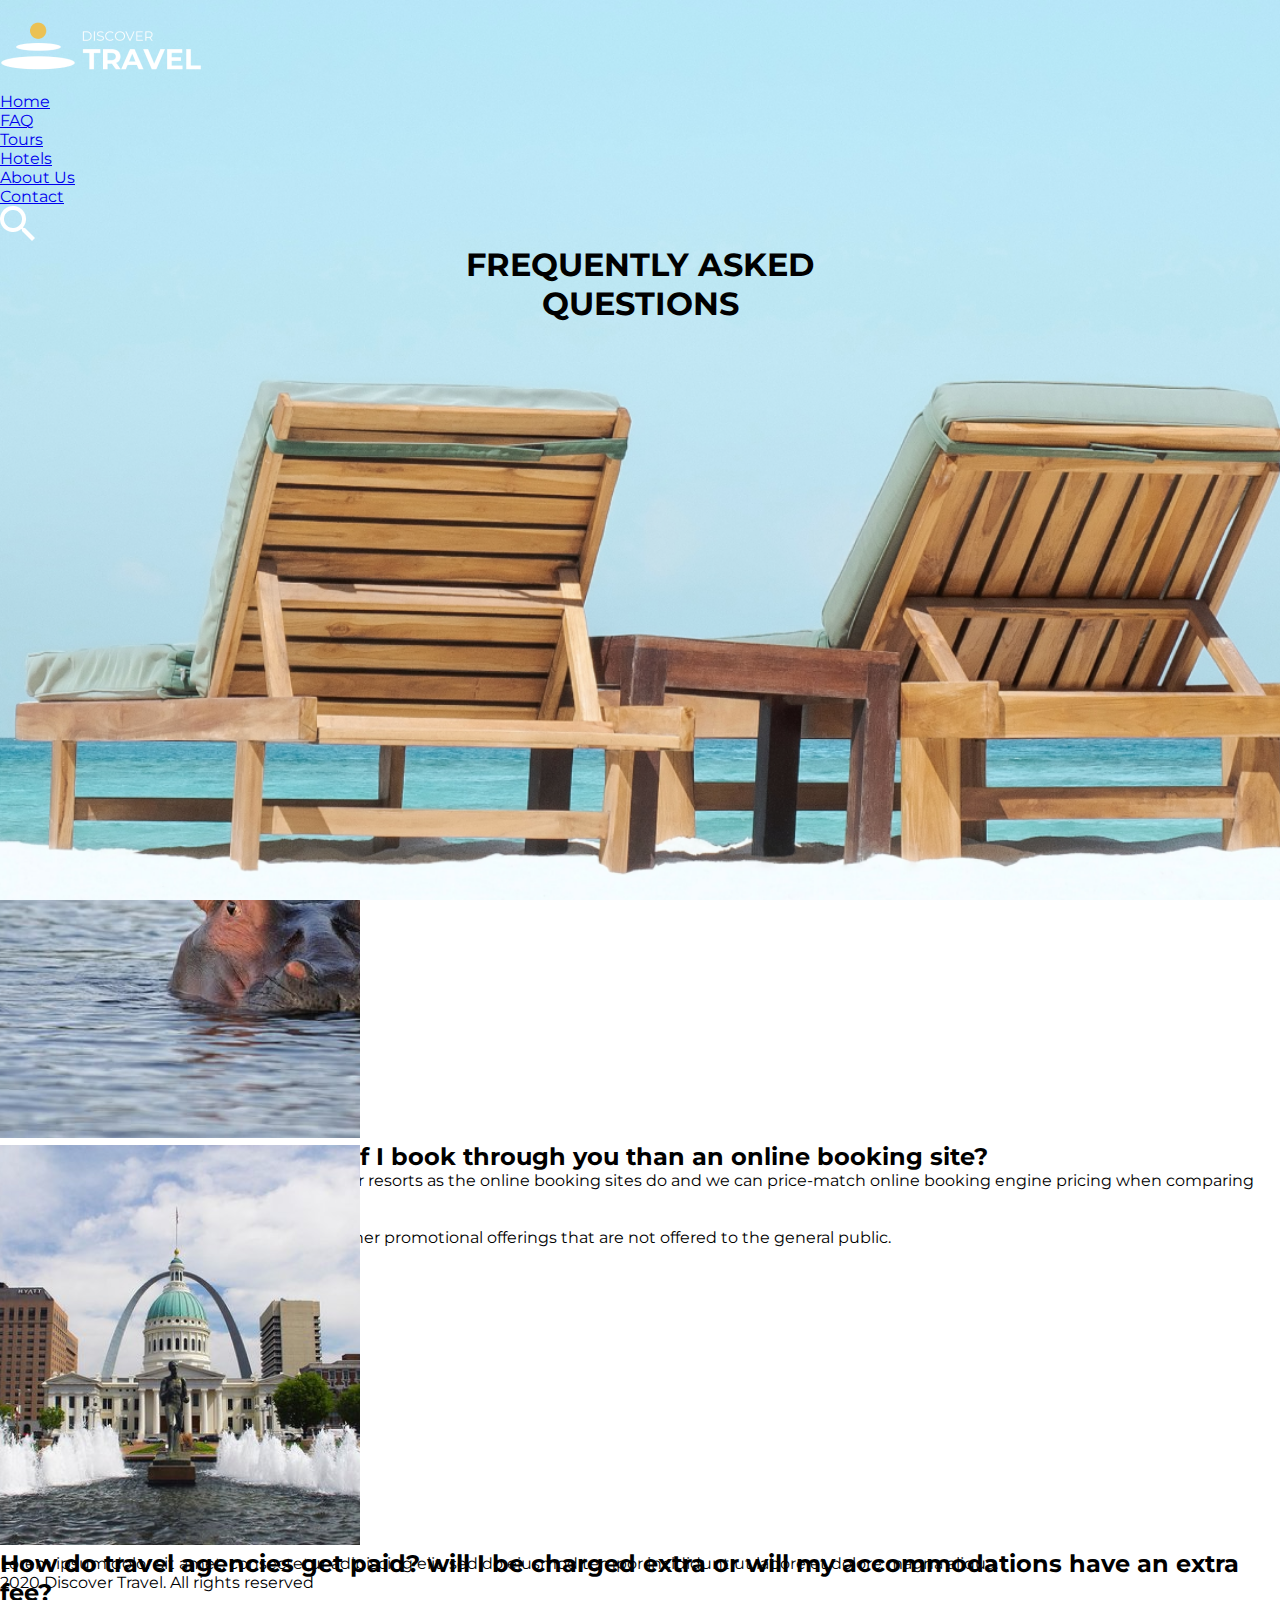
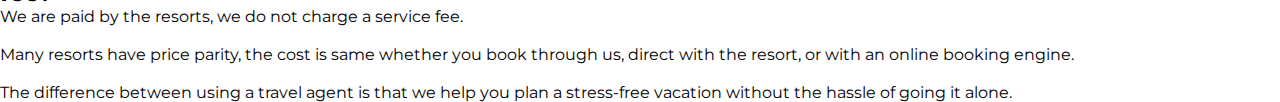
==== html/index.html @ 27b06088 "Add all my files" ====
<!DOCTYPE html>
<html lang="en">
<head>
    <meta charset="UTF-8">
    <meta http-equiv="X-UA-Compatible" content="IE=edge">
    <meta name="viewport" content="width=device-width, initial-scale=1.0">
    <title>Faq Page</title>
    <link rel="stylesheet" href="/css/style.css">
    <link rel="preconnect" href="https://fonts.googleapis.com">
<link rel="preconnect" href="https://fonts.gstatic.com" crossorigin>
<link href="https://fonts.googleapis.com/css2?family=Josefin+Sans:wght@100&family=Montserrat:wght@200&display=swap" rel="stylesheet">
</head>
<body>
    <div>
        <div class="banner">
            
            <nav>
                <img src="/assets/img/Travel_logo.png" alt="Travel Discover logo">
                <ul>
                    <li><a href="#">Home</a></li>
                    <li><a href="#">FAQ</a></li>
                    <li><a href="#">Tours</a></li>
                    <li><a href="#">Hotels</a></li>
                    <li><a href="#">About Us</a></li>
                    <li><a href="#">Contact</a></li>
                    <img src="/assets/img/searchimg.png" alt="search">
                </ul>
            </nav>

            <h1>FREQUENTLY ASKED <br> QUESTIONS</h1>
            
        </div>
        
        <div class="faq">
            <h1>FAQ</h1>
            <li></li>
            <p>Being a travel agency is something that, naturally, comes with a lot of questions. Here are a few of our most commonly asked questions about working with a travel agency. We're here to set your mind at ease, if you don't see your question here, send us an email, we love to talk to you!
            </p>
        </div>
        
        <div class="fountain">
            <img src="/assets/img/fountainTravel.png" alt="fountain">
            <h2>How do travel agencies get paid? will I be charged extra or will my accommodations have an extra fee?</h2>
            <p>We are paid by the resorts, we do not charge a service fee. <br>  
                <br>
                Many resorts have price parity, the cost is same whether you book through us, direct with the resort, or with an online booking engine.  <br>
                <br>
                The difference between using a travel agent is that we help you plan a stress-free vacation without the hassle of going it alone. </p>
        </div>

        <div class="mountain">
            <img src="/assets/img/mountainTravel.png" alt="mountainTravel">
            <h2>Why should I book with you instead of an online booking site, or direct with a resort?</h2>
            <p>With us, you get exceptional personal assistance before, during, and after your vacation. <br>
                <br>
                Budget is important and we strive to get your dream vacation within the budget you've set for it. There's no pressure to go above and beyond what you're comfortable with. You can't enjoy your vacation when you're stressed out about paying for it. <br>
                <br>
                We provide honest advice about all resorts and destinations to help you choose the perfect resort for you. <br>
                <br>
                You also benefit from our extensive personal connections which carry a certain gravitas when needing anything addressed. We have an easier time getting you perks (like getting your room upgraded)—it's easier for us to get a "yes" because we work with them often. <br>
                <br>
                We also arm you with your own personal +23408 call number to call and reach us if you need something while you're away. You won't get that from a travel site. </p>
        </div>

        <div class="hippo">
            <img src="/assets/img/hippoTravel.png" alt="hippoTravel">
            <h2>Will I pay more for vacation if I book through you than an online booking site?</h2>
            <p>No. We have access to all the same pricing for resorts as the online booking sites do and we can price-match online booking engine pricing when comparing apples to apples. <br>
                <br>
                In many cases, we can find discounts and other promotional offerings that are not offered to the general public.</p>
            <img src="" alt="">


        </div>

        <footer>
            <h3>Subscribe To Our Newsletter</h3>
            <form action="submit">
                <label for="email">Email</label> 
                <input type="text" name="email" id="email">
                <input type="submit" name="Submit">
            </form>

            <div class="buttom">
                <img src="/assets/img/Travel_logo.png" alt="Travel Discover logo">
                <ul>
                    <li><a href="#">Home</a></li>
                    <li><a href="#">FAQ</a></li>
                    <li><a href="#">Tours</a></li>
                    <li><a href="#">Hotels</a></li>
                    <li><a href="#">About Us</a></li>
                    <li><a href="#">Contact</a></li>
                    <img src="/assets/img/searchimg.png" alt="search">
                </ul>
            </div>

            <div class="social">
                <a href="#"><i class="fa-brands fa-facebook-f"></i></a>
                <a href="#"><i class="fa-brands fa-instagram"></i></a>
                <a href="#"><i class="fa-brands fa-twitter"></i></a>
                <a href="#"><i class="fa-brands fa-dribbble"></i></a>
            </div>

            <p>Lorem ipsum dolor sit amet, consectetur adipiscing elit, sed do eiusmod tempor incididunt ut labore et dolore magna aliqua. </p>

            <p>2020 Discover Travel. All rights reserved</p>


            
        </footer>
        

    
    </div>
    
</body>
</html>
---- css/style.css ----
*{
    margin: 0;
    padding: 0;
    font-family: 'Montserrat';
}

.banner{
    position: absolute;
    width: 100%;
    height: 100vh;
    background-image: url("/assets/img/backgroundTravel.png");
    background-size: cover;
    background-position: center;

}

.banner .nav{
    display: flex;
    align-items: center;
    justify-content:space-between;
    width: 85%;
    margin: auto;
    padding: 35px 0;
    
}

.nav .ul .li{
    list-style: none;
    display: inline-block;
    margin: 0 20px;
    position: relative;
}


.banner h1{
    text-align: center;
    
    
}


.fountain{
    position: absolute;
    width: ;
    height: ;
    left: 0px;
    top: 1145px;
    padding-right: 10;
    
}

.fountain .h2{
    font-style: normal;
    font-weight: 700;
    font-size: 36px;
    line-height: 44px;
    color: #EBC154;
}
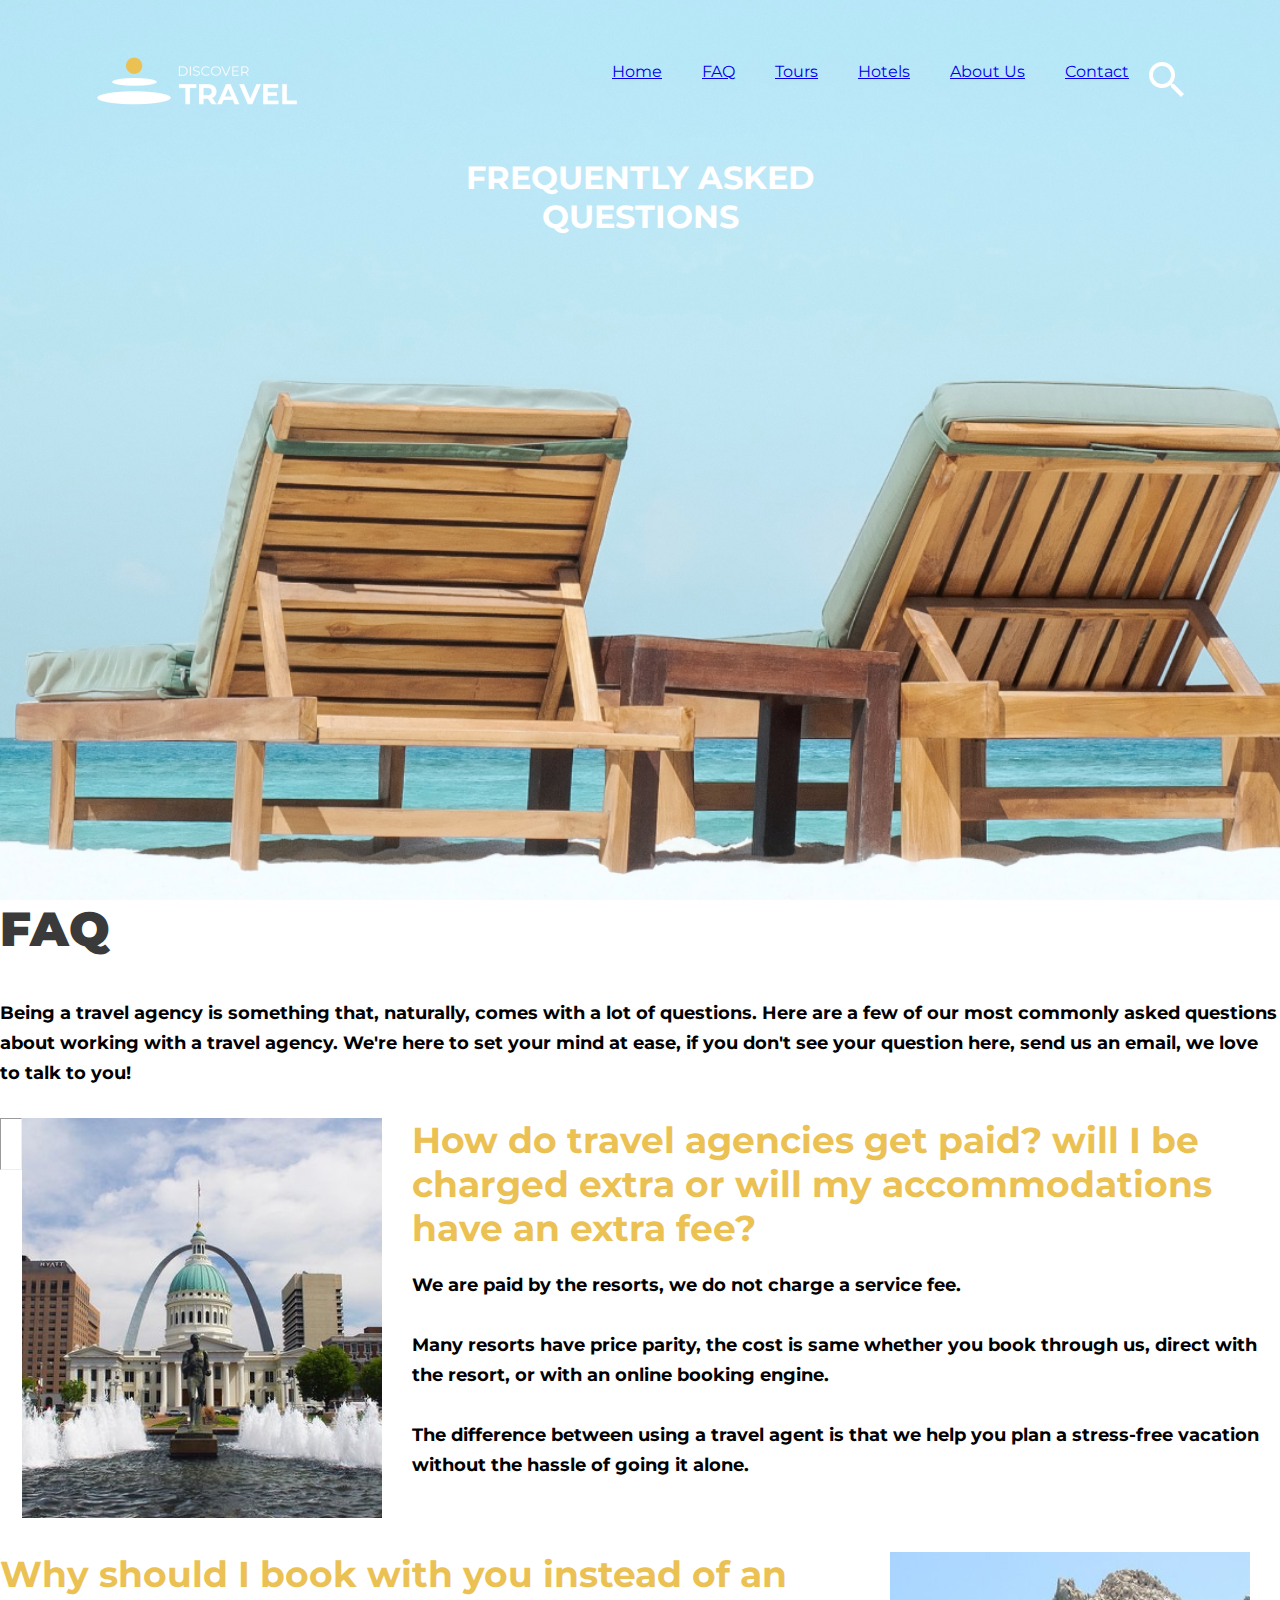
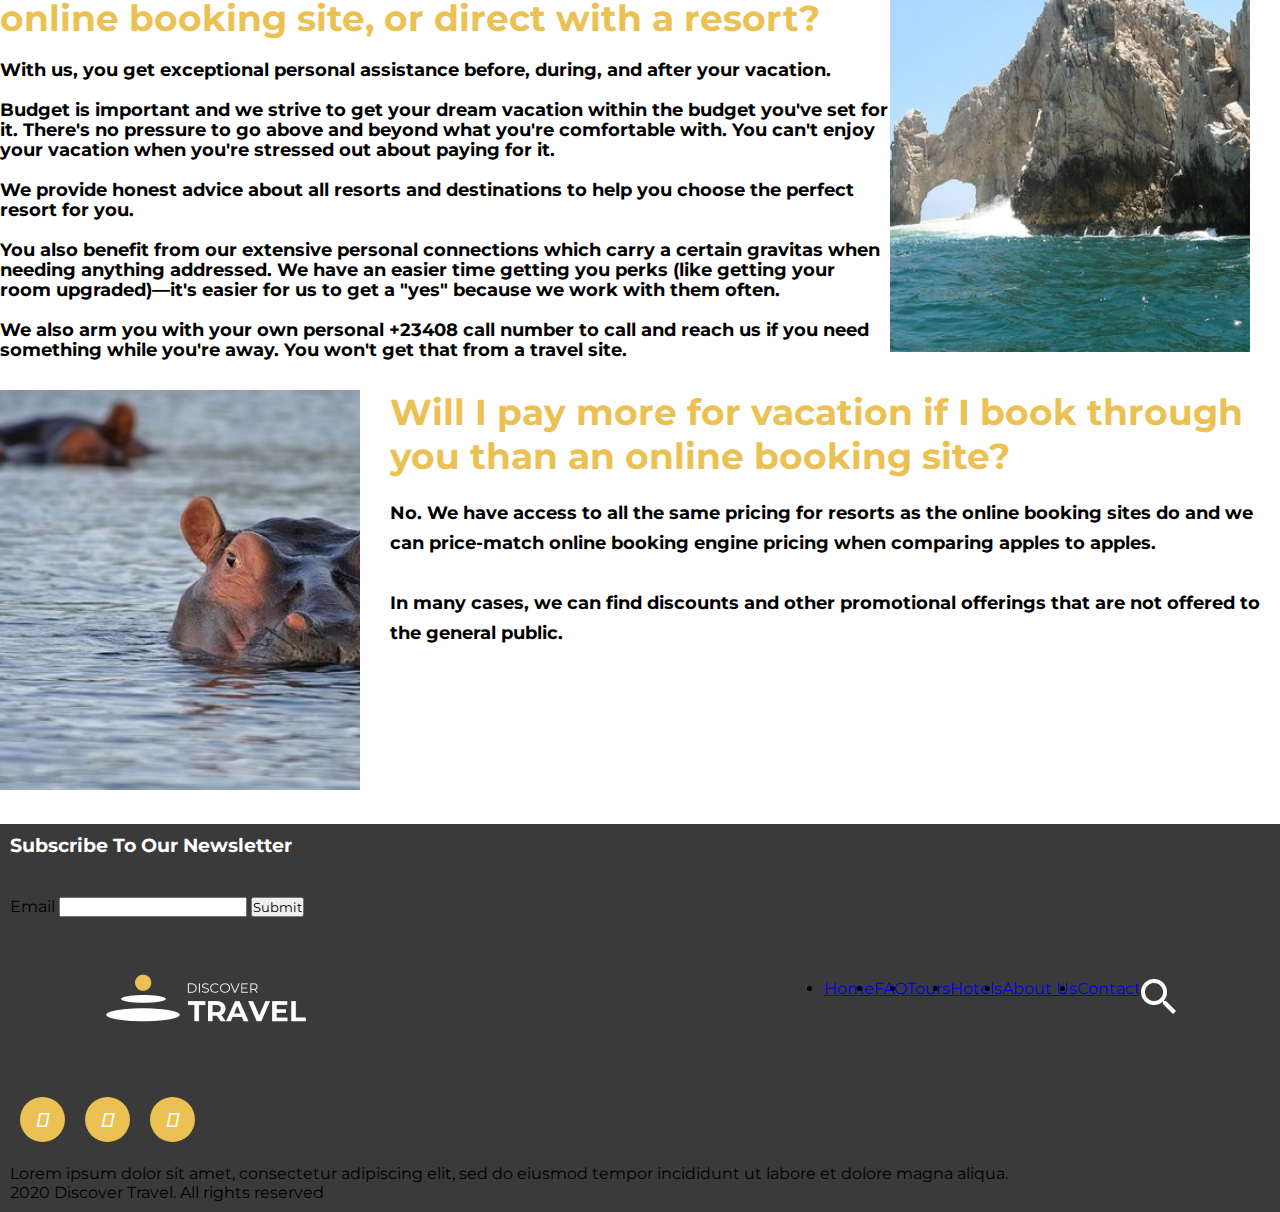
==== commit 996c19d2: "Add all my files" ====
--- a/html/index.html
+++ b/html/index.html
@@ -9,9 +9,11 @@
     <link rel="preconnect" href="https://fonts.googleapis.com">
 <link rel="preconnect" href="https://fonts.gstatic.com" crossorigin>
 <link href="https://fonts.googleapis.com/css2?family=Josefin+Sans:wght@100&family=Montserrat:wght@200&display=swap" rel="stylesheet">
+<link rel="stylesheet" href="https://cdnjs.cloudflare.com/ajax/libs/font-awesome/4.7.0/css/font-awesome.css" integrity="sha512-5A8nwdMOWrSz20fDsjczgUidUBR8liPYU+WymTZP1lmY9G6Oc7HlZv156XqnsgNUzTyMefFTcsFH/tnJE/+xBg==" crossorigin="anonymous" referrerpolicy="no-referrer" />
+
 </head>
 <body>
-    <div>
+    <div class="global">
         <div class="banner">
             
             <nav>
@@ -39,19 +41,22 @@
         </div>
         
         <div class="fountain">
-            <img src="/assets/img/fountainTravel.png" alt="fountain">
+            <div><hr></div>
+            <div class="fountainpix"> <img src="/assets/img/fountainTravel.png" alt="fountain"> </div>
+            <div class="fountaintext">
             <h2>How do travel agencies get paid? will I be charged extra or will my accommodations have an extra fee?</h2>
             <p>We are paid by the resorts, we do not charge a service fee. <br>  
                 <br>
                 Many resorts have price parity, the cost is same whether you book through us, direct with the resort, or with an online booking engine.  <br>
                 <br>
                 The difference between using a travel agent is that we help you plan a stress-free vacation without the hassle of going it alone. </p>
+            </div>
         </div>
 
         <div class="mountain">
-            <img src="/assets/img/mountainTravel.png" alt="mountainTravel">
-            <h2>Why should I book with you instead of an online booking site, or direct with a resort?</h2>
-            <p>With us, you get exceptional personal assistance before, during, and after your vacation. <br>
+            
+            <div class="mountaintext"><h2>Why should I book with you instead of an online booking site, or direct with a resort?</h2>
+                <p>With us, you get exceptional personal assistance before, during, and after your vacation. <br>
                 <br>
                 Budget is important and we strive to get your dream vacation within the budget you've set for it. There's no pressure to go above and beyond what you're comfortable with. You can't enjoy your vacation when you're stressed out about paying for it. <br>
                 <br>
@@ -60,55 +65,61 @@
                 You also benefit from our extensive personal connections which carry a certain gravitas when needing anything addressed. We have an easier time getting you perks (like getting your room upgraded)—it's easier for us to get a "yes" because we work with them often. <br>
                 <br>
                 We also arm you with your own personal +23408 call number to call and reach us if you need something while you're away. You won't get that from a travel site. </p>
+            </div>
+            <div class="mountainpix"><img src="/assets/img/mountainTravel.png" alt="mountainTravel"></div>
         </div>
 
         <div class="hippo">
-            <img src="/assets/img/hippoTravel.png" alt="hippoTravel">
+            <div class="hippopix"><img src="/assets/img/hippoTravel.png" alt="hippoTravel"></div>
+            <div class="hippotext">
             <h2>Will I pay more for vacation if I book through you than an online booking site?</h2>
             <p>No. We have access to all the same pricing for resorts as the online booking sites do and we can price-match online booking engine pricing when comparing apples to apples. <br>
                 <br>
                 In many cases, we can find discounts and other promotional offerings that are not offered to the general public.</p>
             <img src="" alt="">
 
+            </div>
+
 
         </div>
 
-        <footer>
-            <h3>Subscribe To Our Newsletter</h3>
-            <form action="submit">
-                <label for="email">Email</label> 
-                <input type="text" name="email" id="email">
-                <input type="submit" name="Submit">
-            </form>
+        <div class="footerA">
+            <footer>
+                <h3>Subscribe To Our Newsletter</h3>
+                <form action="submit">
+                    <label for="email">Email</label> 
+                    <input type="text" name="email" id="email">
+                    <input type="submit" name="Submit">
+                </form>
 
-            <div class="buttom">
-                <img src="/assets/img/Travel_logo.png" alt="Travel Discover logo">
-                <ul>
-                    <li><a href="#">Home</a></li>
-                    <li><a href="#">FAQ</a></li>
-                    <li><a href="#">Tours</a></li>
-                    <li><a href="#">Hotels</a></li>
-                    <li><a href="#">About Us</a></li>
-                    <li><a href="#">Contact</a></li>
-                    <img src="/assets/img/searchimg.png" alt="search">
-                </ul>
-            </div>
+                <div class="buttom">
+                    <img src="/assets/img/Travel_logo.png" alt="Travel Discover logo">
+                    <ul>
+                        <li><a href="#">Home</a></li>
+                        <li><a href="#">FAQ</a></li>
+                        <li><a href="#">Tours</a></li>
+                        <li><a href="#">Hotels</a></li>
+                        <li><a href="#">About Us</a></li>
+                        <li><a href="#">Contact</a></li>
+                        <img src="/assets/img/searchimg.png" alt="search">
+                    </ul>
+                </div>
 
-            <div class="social">
-                <a href="#"><i class="fa-brands fa-facebook-f"></i></a>
-                <a href="#"><i class="fa-brands fa-instagram"></i></a>
-                <a href="#"><i class="fa-brands fa-twitter"></i></a>
-                <a href="#"><i class="fa-brands fa-dribbble"></i></a>
-            </div>
+                <div class="social">
+                    <a href="#"><i class="fa-brands fa-facebook-f"></i></a>
+                    <a href="#"><i class="fa-brands fa-instagram"></i></a>
+                    <a href="#"><i class="fa-brands fa-twitter"></i></a>
+                    
+                </div>
 
-            <p>Lorem ipsum dolor sit amet, consectetur adipiscing elit, sed do eiusmod tempor incididunt ut labore et dolore magna aliqua. </p>
+                <p>Lorem ipsum dolor sit amet, consectetur adipiscing elit, sed do eiusmod tempor incididunt ut labore et dolore magna aliqua. </p>
 
-            <p>2020 Discover Travel. All rights reserved</p>
+                <p>2020 Discover Travel. All rights reserved</p>
 
 
-            
-        </footer>
-        
+                
+            </footer>
+        </div>    
 
     
     </div>
--- a/css/style.css
+++ b/css/style.css
@@ -4,8 +4,13 @@
     font-family: 'Montserrat';
 }
 
+.global{
+    align-items: center;
+
+}
+
 .banner{
-    position: absolute;
+    /* position: absolute; */
     width: 100%;
     height: 100vh;
     background-image: url("/assets/img/backgroundTravel.png");
@@ -14,45 +19,227 @@
 
 }
 
-.banner .nav{
+.banner nav{
     display: flex;
     align-items: center;
     justify-content:space-between;
     width: 85%;
     margin: auto;
-    padding: 35px 0;
-    
-}
-
-.nav .ul .li{
+    padding: 35px 0;  
+}
+
+h1{
+    position:relative;
+    color:white;
+
+}
+
+nav ul li{
     list-style: none;
-    display: inline-block;
     margin: 0 20px;
     position: relative;
 }
 
+nav ul{
+    display:flex;
+}
+
 
 .banner h1{
-    text-align: center;
-    
-    
-}
+    text-align: center;    
+    
+}
+
 
 
 .fountain{
-    position: absolute;
-    width: ;
-    height: ;
+    position: block;
+    /* width: 0;
+    height: 0; */
+    display: flex;
     left: 0px;
     top: 1145px;
     padding-right: 10;
-    
-}
-
-.fountain .h2{
+    padding-top:30px;    
+}
+
+.fountain hr{
+    width: 20px;
+    padding-bottom: 30px;
+    height: 20PX;
+}
+
+.fountain h2{
     font-style: normal;
     font-weight: 700;
     font-size: 36px;
-    line-height: 44px;
+    padding-bottom: 20px;
     color: #EBC154;
+}
+
+.fountain p{
+    font-style: light;
+    font-weight: 700;
+    font-size: 18px;
+    line-height: 30px;
+    color: black;
+}
+
+.fountain .fountainpix img{
+    position: left;
+    padding-right: 30px;
+    
+}
+
+
+
+.faq h1{
+    font-style: bold;
+    font-weight: 900;
+    font-size: 48px;
+    line-height: 59px;
+    color: #3A3A3A;
+    padding-bottom: 20px;
+}
+
+.faq p{
+    font-style: light;
+    font-weight: 700;
+    font-size: 18px;
+    line-height: 30px;
+    color: black;
+}
+
+.mountain{
+    position: block;
+    /* width: 0;
+    height: 0; */
+    display: flex;
+    left: 0px;
+    top: 1145px;
+    padding-right: 10;
+    padding-top:30px;    
+}
+
+/* .mountain hr{
+    width: 20px;
+    padding-bottom: 30px;
+    height: 20PX;
+} */
+
+.mountain h2{
+    font-style: normal;
+    font-weight: 700;
+    font-size: 36px;
+    padding-bottom: 20px;
+    color: #EBC154;
+}
+
+.mountain p{
+    font-style: light;
+    font-weight: 700;
+    font-size: 18px;
+    line-height: 20px;
+    color: black;
+}
+
+.mountain .mountainpix img{
+    position: left;
+    padding-right: 30px;
+    
+}
+
+
+.hippo{
+    position: block;
+    /* width: 0;
+    height: 0; */
+    display: flex;
+    left: 0px;
+    top: 1145px;
+    padding-right: 10;
+    padding-top:30px;    
+}
+
+/* .fountain hr{
+    width: 20px;
+    padding-bottom: 30px;
+    height: 20PX;
+} */
+
+.hippo h2{
+    font-style: normal;
+    font-weight: 700;
+    font-size: 36px;
+    padding-bottom: 20px;
+    color: #EBC154;
+}
+
+.hippo p{
+    font-style: light;
+    font-weight: 700;
+    font-size: 18px;
+    line-height: 30px;
+    color: black;
+}
+
+.hippo .hippopix img{
+    position: left;
+    padding-right: 30px;
+    padding-bottom: 30px;
+    
+}
+
+
+.footerA{
+    
+    align-content: center;
+    background-color:#3A3A3A;
+    padding: 10px;
+}
+
+.footerA footer h3{
+    font-style: normal;
+        
+    padding-bottom: 40px;
+    color:white;
+
+}
+
+.footerA .buttom{
+    display: flex;
+    align-items: center;
+    justify-content:space-between;
+    width: 85%;
+    margin: auto;
+    padding: 35px 0;  
+}
+
+.footerA .bottom ul li{
+    list-style: none;
+    margin: 0 20px;
+    position: relative;
+}
+
+.footerA .buttom ul{
+    display:flex;
+}
+
+
+.social{
+    display: flex;
+}
+
+.social a{
+    width: 45px;
+    height: 45px;
+    display: flex;
+    align-items: center;
+    justify-content: center;
+    background: #EBC154;
+    border-radius: 50%;
+    margin: 22px 10px;
+    color: white;
+    text-decoration: none;
+    font-size: 20px;
 }